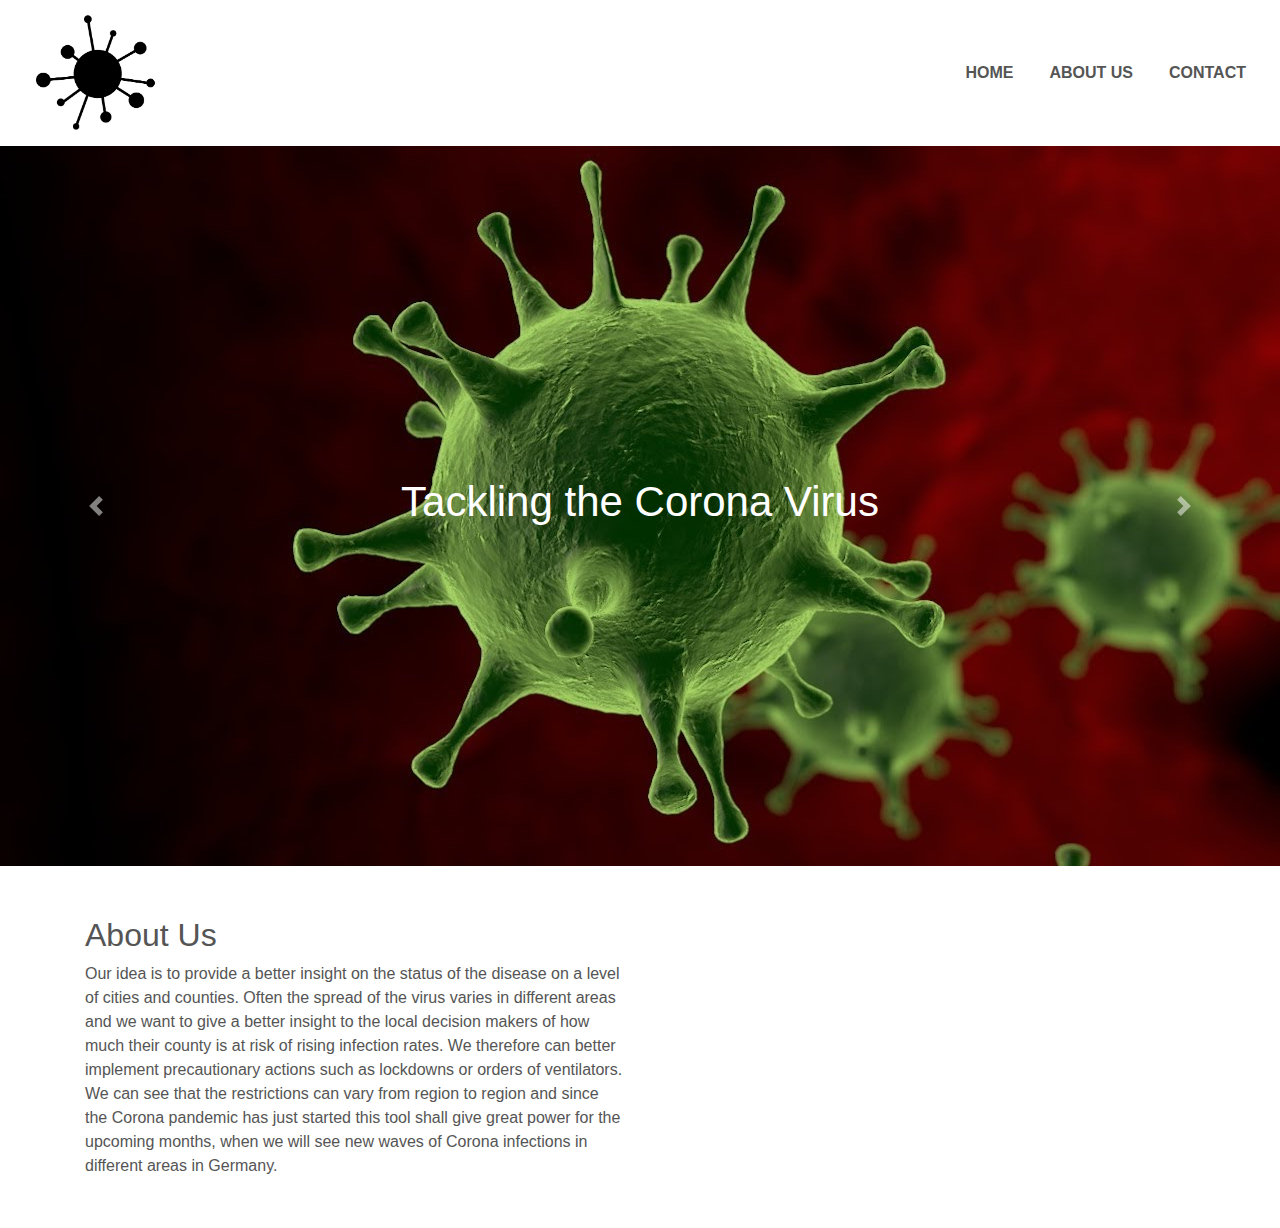
==== webapplication/index.html @ b3ab4e41 "Started a website in html & css" ====
<!--- Author: Daniel Illner - illner.d@protonmail.com--->

<html>
  <head>
    <title> Corona Cases Forecasting for Germany on a County Level </title>
    <link rel="stylesheet" href="styles.css">
    <link rel="stylesheet" href="https://stackpath.bootstrapcdn.com/bootstrap/4.4.1/css/bootstrap.min.css">
    <link rel="stylesheet" href="path/to/font-awesome/css/font-awesome.min.css">
    <script src="https://code.jquery.com/jquery-3.4.1.slim.min.js"></script>
    <script src="https://cdn.jsdelivr.net/npm/popper.js@1.16.0/dist/umd/popper.min.js"></script>
    <script src="https://stackpath.bootstrapcdn.com/bootstrap/4.4.1/js/bootstrap.min.js"></script>
  </head>
  <body>

    <!---NavigationBar--->
    <section id="nav-bar">
      <nav class="navbar navbar-expand-lg navbar-light">
        <a class="navbar-brand" href="#"><img src="images/logo.PNG"></a>
        <button class="navbar-toggler" type="button" data-toggle="collapse" data-target="#navbarNav" aria-controls="navbarNav" aria-expanded="false" aria-label="Toggle navigation">
          <span class="navbar-toggler-icon"></span>
        </button>
        <div class="collapse navbar-collapse" id="navbarNav">
          <ul class="navbar-nav ml-auto">
            <li class="nav-item active">
              <a class="nav-link" href="#">HOME</a>
            </li>
            <li class="nav-item">
              <a class="nav-link" href="#">ABOUT US</a>
            </li>
            <li class="nav-item">
              <a class="nav-link" href="#">CONTACT</a>
            </li>
          </ul>
        </div>
      </nav>
    </section>

    <!---Slider--->
      <div id="slider">
        <div id="headerSlider" class="carousel slide carousel-fade" data-ride="carousel">
          <div class="carousel-inner">
            <div class="carousel-item active">
              <img src="images/banner_1.jpg" class="d-block img-fluid">
                <div class="carousel-caption">
                  <h5>Tackling the Corona Virus</h5>
                </div>
            </div>
            <div class="carousel-item">
              <img src="images/banner_2.jpg" class="d-block img-fluid">
            </div>
          </div>
          <a class="carousel-control-prev" href="#headerSlider" role="button" data-slide="prev">
            <span class="carousel-control-prev-icon" aria-hidden="true"></span>
            <span class="sr-only">Previous</span>
          </a>
          <a class="carousel-control-next" href="#headerSlider" role="button" data-slide="next">
            <span class="carousel-control-next-icon" aria-hidden="true"></span>
            <span class="sr-only">Next</span>
          </a>
        </div>
      </div>

    <!--- About --->
    <section id="about">
      <div class="container">
        <div class="row">
          <div class="col-md-6">
            <h2>About Us</h2>
            <div class="about-content">
              Our idea is to provide a better insight on the status of the disease on a level of cities and counties.
              Often the spread of the virus varies in different areas and we want to give a better insight to the local decision makers of how much their county is at risk of rising infection rates.
              We therefore can better implement precautionary actions such as lockdowns or orders of ventilators.
              We can see that the restrictions can vary from region to region and since the Corona pandemic has just started this tool shall give great power for the upcoming months, when we will see new waves of Corona infections in different areas in Germany.
            </div>
          </div>
        </div>
      </div>
    </section>
  </body>
</html>
---- webapplication/styles.css ----
/*
Author: Daniel Illner - illner.d@protonmail.com
*/

*
{
  margin: 0;
  padding: 0;
}
/* --- Navigation ---*/
#nav-bar
{
  position: sticky;
  top: 0;
  z-index: 10;
}
.navbar-brand img
{
  height: 120px;
  padding-left: 20px;
}
.navbar-nav li
{
  padding: 0 10px;
}
.navbar-nav li a
{
  float: right;
  text-align: left;
}
#nav-bar ul li a:hover
{
  color: #007bff!important;
}
.navbar
{
  background: #fff;
}
.navbar-toggler
{
  border: none!important;
}
.nav-link
{
  color: #555!important;
  font-weight: 600;
  font-size: 16px;
}
/*--- Slider --- */
#slider
{
  width: 100%;
}
.carousel-caption
{
  top: 50%;
  transform: translateY(-50%);
  bottom: initial!important;
}
.carousel-caption h5
{
  color: #fff;
  font-size: 42px;
}

/**/
#about
{
  padding-top: 50px;
  padding-bottom: 50px;
  color: #555;
}
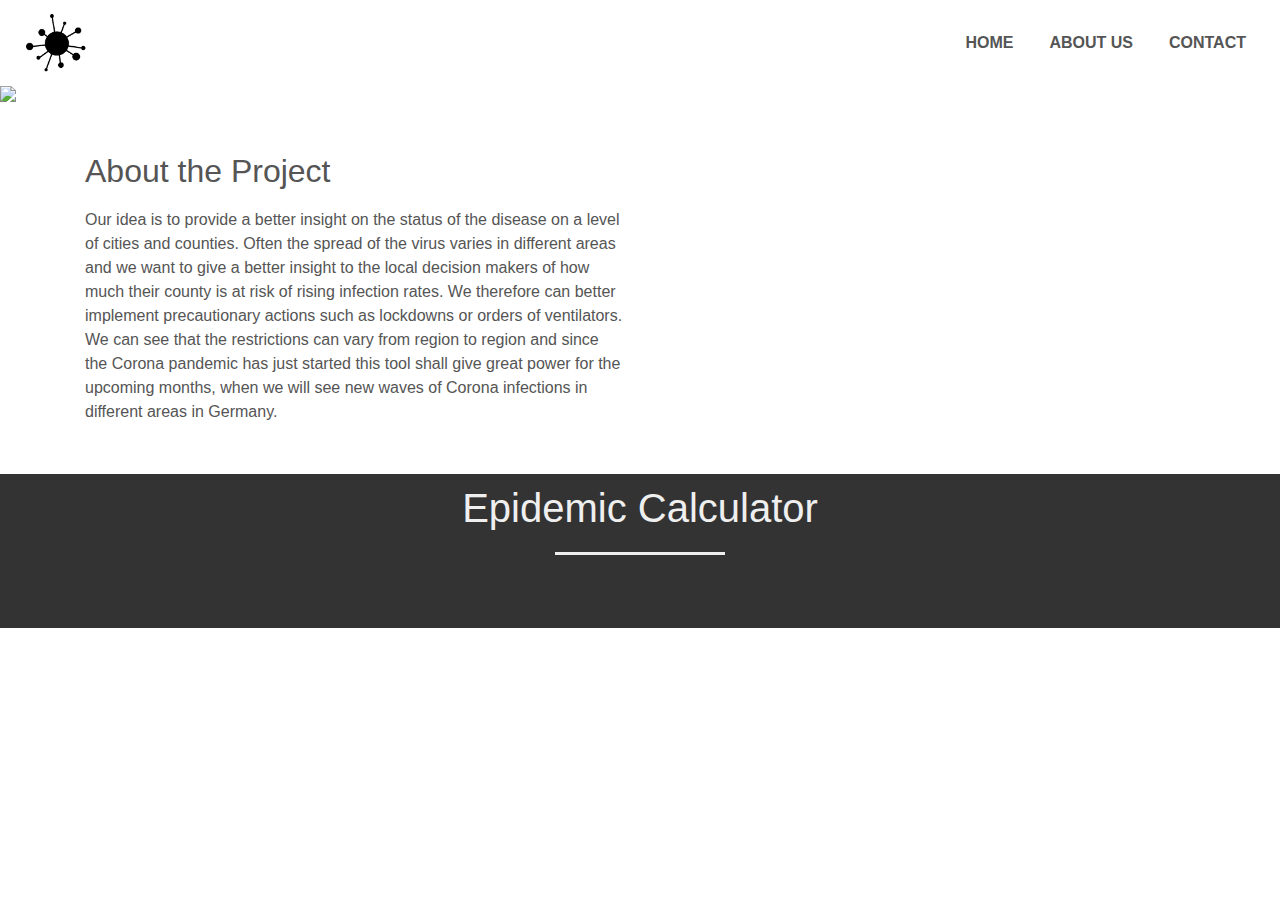
==== commit 2c1d8ac0: "Update website" ====
--- a/webapplication/index.html
+++ b/webapplication/index.html
@@ -40,13 +40,19 @@
         <div id="headerSlider" class="carousel slide carousel-fade" data-ride="carousel">
           <div class="carousel-inner">
             <div class="carousel-item active">
-              <img src="images/banner_1.jpg" class="d-block img-fluid">
-                <div class="carousel-caption">
+              <img src="images/banner1.jpg" class="d-block img-fluid">
+                <!--<div class="carousel-caption">
                   <h5>Tackling the Corona Virus</h5>
-                </div>
+                </div> -->
             </div>
             <div class="carousel-item">
-              <img src="images/banner_2.jpg" class="d-block img-fluid">
+              <img src="images/banner2.jpg" class="d-block img-fluid">
+            </div>
+            <div class="carousel-item">
+              <img src="images/banner3.jpg" class="d-block img-fluid">
+            </div>
+            <div class="carousel-item">
+              <img src="images/banner4.jpg" class="d-block img-fluid">
             </div>
           </div>
           <a class="carousel-control-prev" href="#headerSlider" role="button" data-slide="prev">
@@ -65,16 +71,27 @@
       <div class="container">
         <div class="row">
           <div class="col-md-6">
-            <h2>About Us</h2>
+            <h2>About the Project</h2>
             <div class="about-content">
               Our idea is to provide a better insight on the status of the disease on a level of cities and counties.
               Often the spread of the virus varies in different areas and we want to give a better insight to the local decision makers of how much their county is at risk of rising infection rates.
               We therefore can better implement precautionary actions such as lockdowns or orders of ventilators.
               We can see that the restrictions can vary from region to region and since the Corona pandemic has just started this tool shall give great power for the upcoming months, when we will see new waves of Corona infections in different areas in Germany.
             </div>
+            <!--<div>
+              <button type="button" class="btn-primary"> Read more >> </button>
+            </div> -->
           </div>
         </div>
       </div>
     </section>
+
+    <!--- Project --->
+    <section id="project">
+      <div class="container">
+        <h1>Epidemic Calculator</h1>
+      </div>
+
+    </section>
   </body>
 </html>
--- a/webapplication/styles.css
+++ b/webapplication/styles.css
@@ -7,6 +7,7 @@
   margin: 0;
   padding: 0;
 }
+
 /* --- Navigation ---*/
 #nav-bar
 {
@@ -16,8 +17,8 @@
 }
 .navbar-brand img
 {
-  height: 120px;
-  padding-left: 20px;
+  height: 60px;
+  padding-left: 10px;
 }
 .navbar-nav li
 {
@@ -46,6 +47,7 @@
   font-weight: 600;
   font-size: 16px;
 }
+
 /*--- Slider --- */
 #slider
 {
@@ -63,10 +65,47 @@
   font-size: 42px;
 }
 
-/**/
+/*--- About ---*/
 #about
 {
   padding-top: 50px;
   padding-bottom: 50px;
   color: #555;
 }
+#about .btn
+{
+  margin-top: 20px;
+  margin-bottom: 30px;
+
+}
+.about-content
+{
+  padding-top: 10px;
+}
+
+/* ------ Project ------*/
+#project
+{
+  background-image: linear-gradient(rgba(0,0,0,0.8), rgba(0,0,0,0.8)),url(images/project_bg.jpg);
+  background-size: cover;
+  background-position: center;
+  color: #efefef !important;
+  background-attachment: fixed;
+  padding-top: 10px;
+  padding-bottom: 50px;
+}
+#project h1
+{
+  text-align: center;
+  color: #efefef !important;
+  padding-bottom: 10px;
+}
+#project h1::after
+{
+  content: '';
+  background: #efefef;
+  display: block;
+  height: 3px;
+  width: 170px;
+  margin: 20px auto 5px;
+}
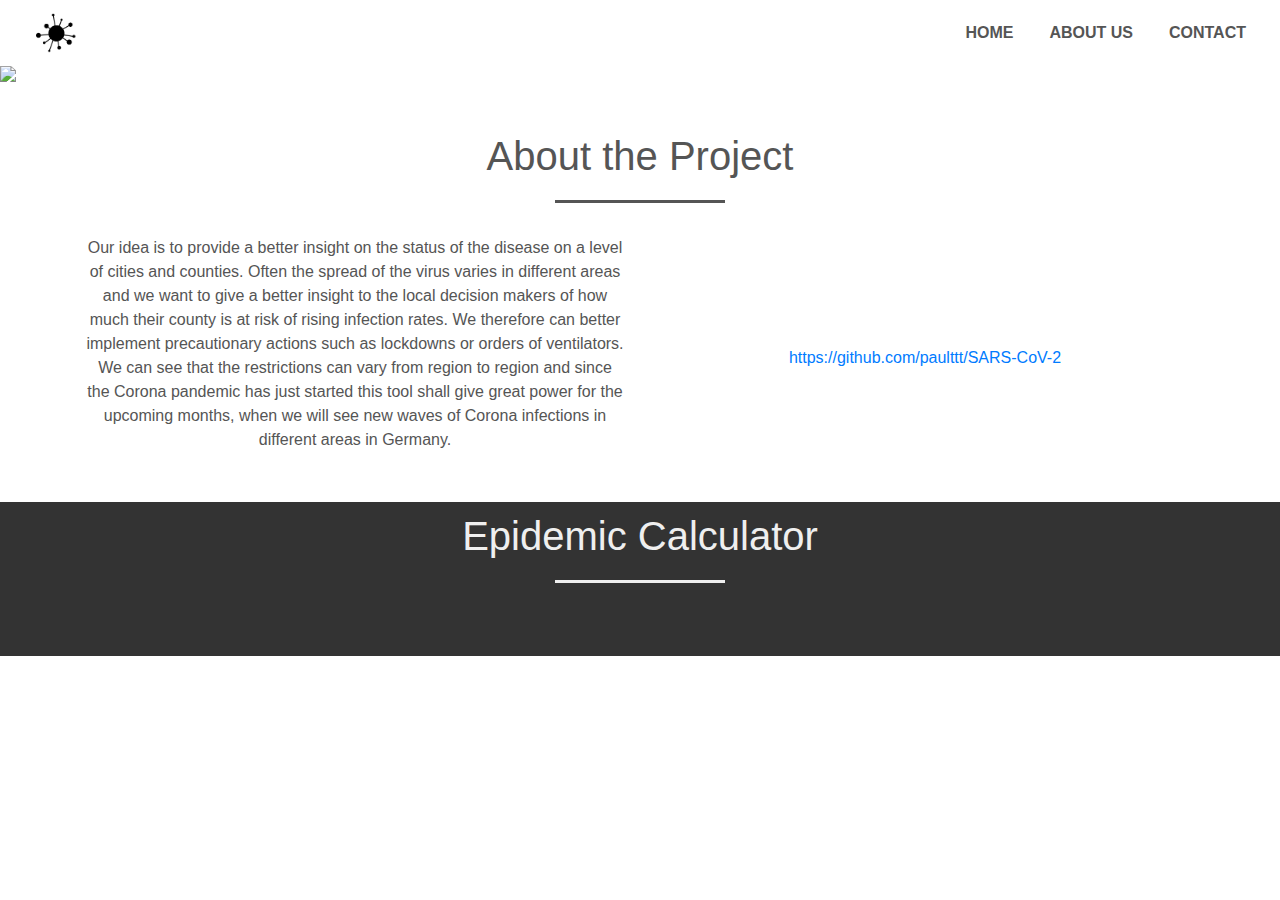
==== commit daaf21c9: "Update website" ====
--- a/webapplication/index.html
+++ b/webapplication/index.html
@@ -9,6 +9,7 @@
     <script src="https://code.jquery.com/jquery-3.4.1.slim.min.js"></script>
     <script src="https://cdn.jsdelivr.net/npm/popper.js@1.16.0/dist/umd/popper.min.js"></script>
     <script src="https://stackpath.bootstrapcdn.com/bootstrap/4.4.1/js/bootstrap.min.js"></script>
+    <script src="https://kit.fontawesome.com/7d6f0e24d8.js" crossorigin="anonymous"></script>
   </head>
   <body>
 
@@ -69,18 +70,24 @@
     <!--- About --->
     <section id="about">
       <div class="container">
+        <h1>About the Project</h1>
         <div class="row">
-          <div class="col-md-6">
-            <h2>About the Project</h2>
+          <div class="col-md-6 text-center">
             <div class="about-content">
               Our idea is to provide a better insight on the status of the disease on a level of cities and counties.
               Often the spread of the virus varies in different areas and we want to give a better insight to the local decision makers of how much their county is at risk of rising infection rates.
               We therefore can better implement precautionary actions such as lockdowns or orders of ventilators.
               We can see that the restrictions can vary from region to region and since the Corona pandemic has just started this tool shall give great power for the upcoming months, when we will see new waves of Corona infections in different areas in Germany.
             </div>
+          </div>
             <!--<div>
               <button type="button" class="btn-primary"> Read more >> </button>
             </div> -->
+          <div class="col-md-6">
+            <div class="icon">
+              <i class="fab fa-github"></i>
+            </div>
+            <center><a href="https://github.com/paulttt/SARS-CoV-2">https://github.com/paulttt/SARS-CoV-2</a></center>
           </div>
         </div>
       </div>
--- a/webapplication/styles.css
+++ b/webapplication/styles.css
@@ -17,8 +17,8 @@
 }
 .navbar-brand img
 {
-  height: 60px;
-  padding-left: 10px;
+  height: 40px;
+  padding-left: 20px;
 }
 .navbar-nav li
 {
@@ -72,15 +72,40 @@
   padding-bottom: 50px;
   color: #555;
 }
+#about h1
+{
+  text-align: center;
+  color: #555 !important;
+  padding-bottom: 10px;
+}
+#about h1::after
+{
+  content: '';
+  background: #555;
+  display: block;
+  height: 3px;
+  width: 170px;
+  margin: 20px auto 5px;
+}
 #about .btn
 {
   margin-top: 20px;
   margin-bottom: 30px;
 
 }
-.about-content
+#about .about-content
 {
   padding-top: 10px;
+}
+#about .icon
+{
+  font-size: 60px;
+  margin: 20px auto;
+  padding: 20px;
+  height: 80px;
+  width: 80px;
+  border: : 10px solid #555;
+  border-radius: 50%;
 }
 
 /* ------ Project ------*/
